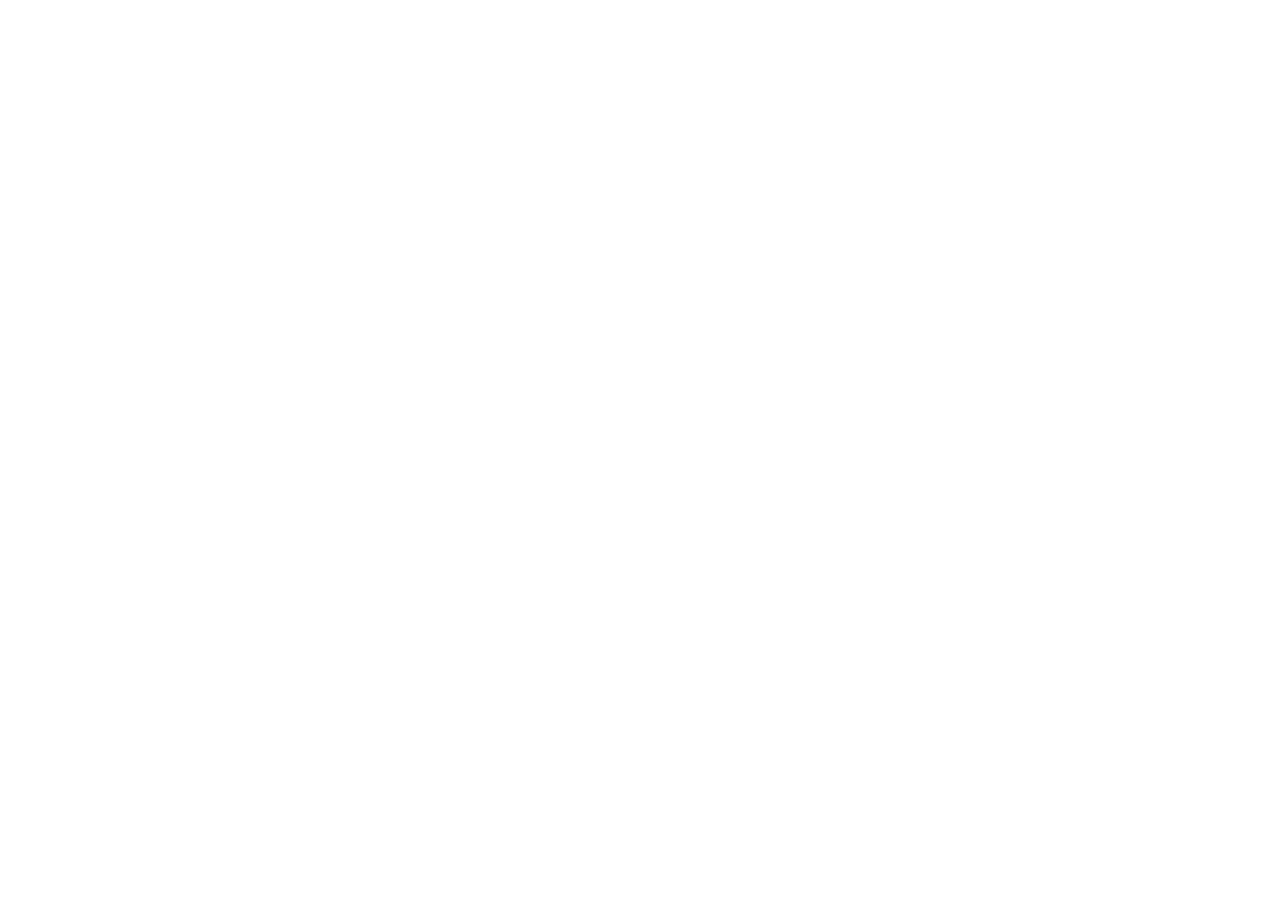
==== index.html @ 35a9e6b8 "refactor: delete string with trailing whitespace" ====
<!DOCTYPE html>
<html lang="en">
<head>
    <meta charset="UTF-8">
    <meta http-equiv="X-UA-Compatible" content="IE=edge">
    <meta name="viewport" content="width=device-width, initial-scale=1.0">
    <title>CV</title>
    <link rel="stylesheet" href="style.css">
</head>
<body>

</body>
</html>
---- style.css ----
* {
	padding: 0px;
	margin: 0px;
	border: none;
}

*,
*::before,
*::after {
	box-sizing: border-box;
}

:focus,
:active {
	/*outline: none;*/
}

a:focus,
a:active {
	/* outline: none;*/
}

/* Links */

a, a:link, a:visited  {
    /* color: inherit; */
    text-decoration: none;
    /* display: inline-block; */
}

a:hover  {
    /* color: inherit; */
    text-decoration: none;
}

/* Common */

aside, nav, footer, header, section, main {
	display: block;
}

h1, h2, h3, h4, h5, h6, p {
    font-size: inherit;
	font-weight: inherit;
}

ul, ul li {
	list-style: none;
}

img {
	vertical-align: top;
}

img, svg {
	max-width: 100%;
	height: auto;
}

address {
  font-style: normal;
}

/* Form */

input, textarea, button, select {
	font-family: inherit;
    font-size: inherit;
    color: inherit;
    background-color: transparent;
}

input::-ms-clear {
	display: none;
}

button, input[type="submit"] {
    display: inline-block;
    box-shadow: none;
    background-color: transparent;
    background: none;
    cursor: pointer;
}

input:focus, input:active,
button:focus, button:active {
    outline: none;
}

button::-moz-focus-inner {
	padding: 0;
	border: 0;
}

label {
	cursor: pointer;
}

legend {
	display: block;
}
/*=========================================*/
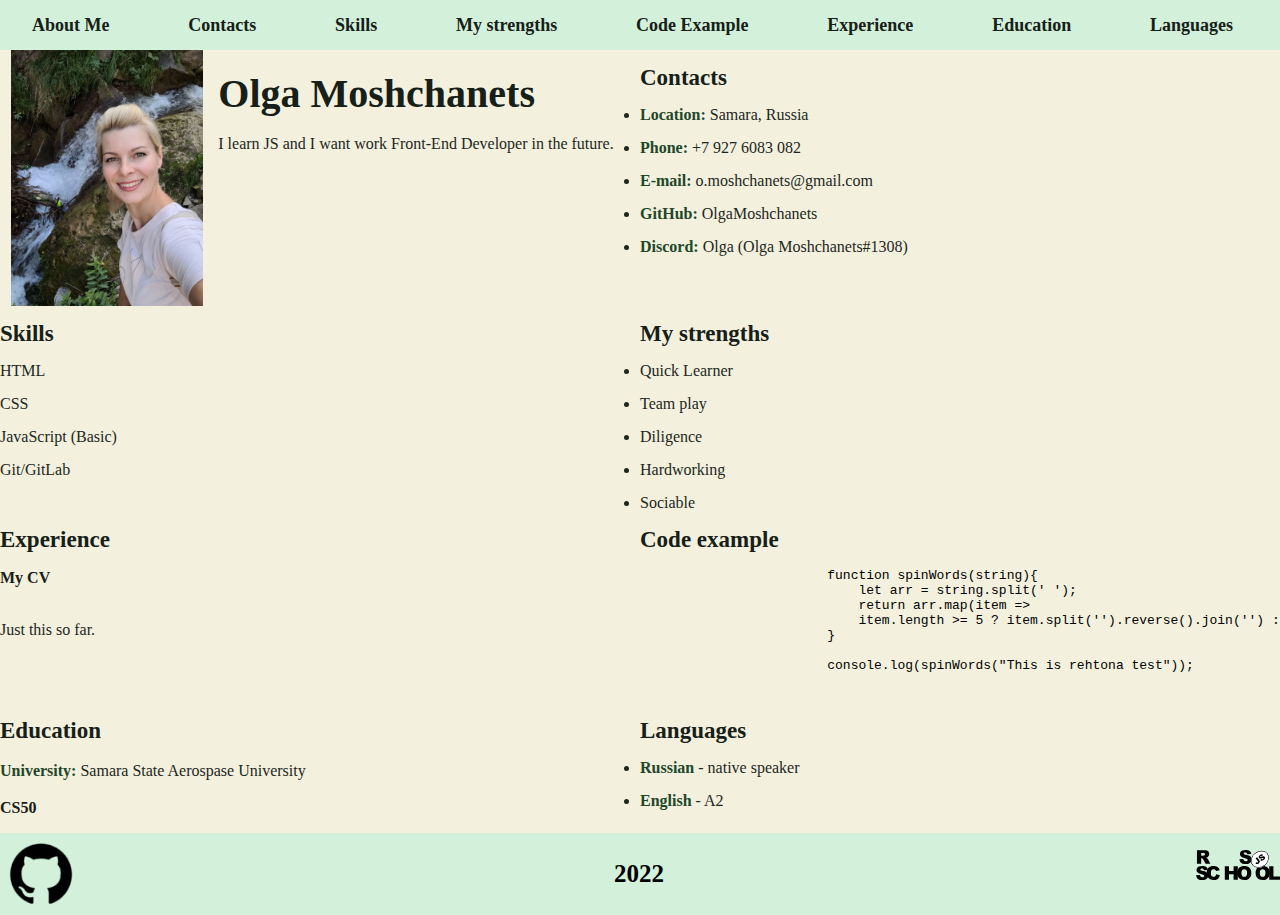
==== commit 7ba8f3b4: "feat: add CV using HTML + CSS" ====
--- a/index.html
+++ b/index.html
@@ -8,6 +8,130 @@
     <link rel="stylesheet" href="style.css">
 </head>
 <body>
-
+    <header class="header">
+        <div class="container">
+            <nav class="nav">
+                <ul class="nav-ul">
+                    <li class="nav-item">
+                        <a href="#aboute-me" class="nav-link">About Me</a>
+                    </li>
+                    <li class="nav-item">
+                        <a href="#contacts" class="nav-link">Contacts</a>
+                    </li>
+                    <li class="nav-item">
+                        <a href="#skills" class="nav-link">Skills</a>
+                    </li>
+                    <li class="nav-item">
+                        <a href="#strengths" class="nav-link">My strengths</a>
+                    </li>
+                    <li class="nav-item">
+                        <a href="#code" class="nav-link">Code Example</a>
+                    </li>
+                    <li class="nav-item">
+                        <a href="#experience" class="nav-link">Experience</a>
+                    </li>
+                    <li class="nav-item">
+                        <a href="#education" class="nav-link">Education</a>
+                    </li>
+                    <li class="nav-item">
+                        <a href="#languages" class="nav-link">Languages</a>
+                    </li>
+                </ul>
+            </nav>
+        </div>
+    </header>
+    <main class="main">
+        <div class="container main-container">
+            <section class="about" id="aboute-me">
+                <img class="about__img" src="img/ava.jpg" alt="photo" >
+                <div class="about__item item">
+                    <h1 class="title-main">Olga Moshchanets</h1>
+                    <p class="text">I learn JS and I want work Front-End Developer in the future. </p>
+                </div>
+            </section>
+            <section class="section" id="contacts">
+                <h2 class="section-title">Contacts</h2>
+                <ul class="contacts-ul">
+                    <li class="contacts-item"><span>Location:</span> Samara, Russia</li>
+                    <li class="contacts-item"><span>Phone:</span> +7 927 6083 082</li>
+                    <li class="contacts-item"><span>E-mail:</span> o.moshchanets@gmail.com</li>
+                    <li class="contacts-item"><span>GitHub:</span> OlgaMoshchanets</li>
+                    <li class="contacts-item"><span>Discord:</span> Olga (Olga Moshchanets#1308)</li>
+                </ul>
+            </section>
+            <section class="section" id="skills">
+                <h2 class="section-title">Skills</h2>
+                <ul class="skills-ul">
+                    <li class="skills-item">HTML</li>
+                    <li class="skills-item">CSS</li>
+                    <li class="skills-item">JavaScript (Basic)</li>
+                    <li class="skills-item">Git/GitLab</li>
+                </ul>
+            </section>
+            <section class="section" id="strengths">
+                <h2 class="section-title">My strengths</h2>
+                <ul class="strengths-ul">
+                    <li class="strengths-item">Quick Learner</li>
+                    <li class="strengths-item">Team play</li>
+                    <li class="strengths-item">Diligence</li>
+                    <li class="strengths-item">Hardworking</li>
+                    <li class="strengths-item">Sociable</li>
+                </ul>
+            </section>
+            <section class="section" id="experience">
+                <h2 class="section-title">Experience</h2>
+                <a class="link" href="https://OlgaMoshchanets.github.io/rsschool-cv/">My CV</a>
+                <p class="text">Just this so far.</p>
+            </section>
+            <section class="section" id="code">
+                <h2 class="section-title">Code example</h2>
+                <pre class="code">
+                    <code>
+                        function spinWords(string){
+                            let arr = string.split(' ');
+                            return arr.map(item => 
+                            item.length >= 5 ? item.split('').reverse().join('') : item).join(" ");
+                        }
+                        
+                        console.log(spinWords("This is rehtona test"));
+                    </code>
+                </pre>
+            </section>
+            
+            <section class="section" id="education">
+                <h2 class="section-title">Education</h2>
+                <p class="text"><span>University:</span> Samara State Aerospase University</p>
+                <a href="https://www.youtube.com/playlist?list=PLawfWYMUziZqyUL5QDLVbe3j5BKWj42E5" class="link">CS50</a>
+            </section>
+            <section class="languages">
+                <h2 class="section-title">Languages</h2>
+                <ul class="languages-ul">
+                    <li class="item-li"><span>Russian</span> - native speaker</li>
+                    <li class="item-li"><span>English</span> - A2</li>
+                </ul>
+            </section>
+        </div>
+    </main>
+    <footer class="footer">
+        <div class="container">
+            <nav class="footer-nav">
+                <ul class="footer-item">
+                    <li class="footer-li">
+                        <a href="https://github.com/OlgaMoshchanets" class="link" target="_blank">
+                            <img src="assets/git_icon.png" alt="Git icon" width="82" >
+                        </a>
+                        
+                    </li>
+                    <li class="footer-li footer-text">2022</li>
+                    <li class="footer-li">
+                        <a href="https://rs.school/js-stage0/" class="link" target="_blank">
+                            <img src="assets/rs_school_js.svg" alt="RS School icon" width="84">
+                        </a>
+                        
+                    </li>
+                </ul>
+            </nav>
+        </div>
+    </footer>
 </body>
 </html>--- a/style.css
+++ b/style.css
@@ -22,13 +22,13 @@
 
 /* Links */
 
-a, a:link, a:visited  {
+a, a:link, a:visited {
     /* color: inherit; */
     text-decoration: none;
     /* display: inline-block; */
 }
 
-a:hover  {
+a:hover {
     /* color: inherit; */
     text-decoration: none;
 }
@@ -44,9 +44,9 @@
 	font-weight: inherit;
 }
 
-ul, ul li {
+/* ul, ul li {
 	list-style: none;
-}
+} */
 
 img {
 	vertical-align: top;
@@ -99,4 +99,179 @@
 legend {
 	display: block;
 }
-/*=========================================*/+/*=========================================*/
+body {
+	min-height: 100vh;
+	display: flex;
+	flex-direction: column;
+	justify-content: space-between;
+	background-color: rgb(243, 241, 221);
+  }
+
+.header {
+	background-color: rgb(211, 241, 218);
+}
+
+.container {
+	max-width: 1440px;
+    margin: 0 auto;
+}
+
+.nav {
+}
+
+.nav-ul {
+	display: flex;
+	flex-wrap: wrap;
+	justify-content: space-around;
+}
+
+.nav-item {
+	margin-right: 15px;
+	list-style: none;
+}
+
+.nav-link {
+	font-size: 18px;
+	font-weight: 600;
+	padding: 0 10px;
+	line-height: 50px;
+ 	color: rgb(23, 32, 24);
+	transition: 0.3s;
+}
+
+a:hover {
+	color: rgb(23, 170, 60);
+	text-decoration: underline;
+}
+
+/* ================================= */
+
+.main {
+}
+
+.main-container {
+	display: flex;
+	flex-wrap: wrap;
+}
+
+.about {
+	display: flex;
+	width: 50%;
+	justify-content: center;
+	padding-top: 0;
+	/* border-right: 2px solid rgb(33, 70, 42); */
+}
+
+.section {
+	width:  50%;
+}
+
+.about__img {
+	max-width: 30%;
+	max-height: 300px;
+
+}
+
+.about__item {
+	margin: 10px 15px;
+}
+
+.item {
+}
+
+.title-main {
+	font-size: 40px;
+	font-weight: bold;
+	margin-top: 10px;
+	color: rgb(23, 32, 24);
+}
+
+.text {
+	font-size: 16px;
+	font-weight: 400;
+	color: rgb(29, 39, 30);
+	line-height: 150%;
+	margin-top: 15px;
+}
+/* ================================== */
+
+.section-title {
+	font-size: 23px;
+	font-weight: bold;
+	margin-top: 15px;
+	color: rgb(23, 32, 24);
+}
+
+.contacts-ul {}
+
+.contacts-item {
+	font-size: 16px;
+	font-weight: 400;
+	color: rgb(29, 39, 30);
+	margin-top: 15px;
+}
+
+span {
+	font-weight: 600;
+	color: rgb(33, 70, 42);
+}
+
+.skills-item {
+	font-size: 16px;
+	font-weight: 400;
+	color:  rgb(29, 39, 30);
+	margin-top: 15px;
+
+}
+
+.strengths-item {
+	font-size: 16px;
+	font-weight: 400;
+	color: rgb(29, 39, 30);
+	margin-top: 15px;
+}
+
+.link {
+	font-size: 16px;
+	font-weight: 600;
+	line-height: 50px;
+ 	color: rgb(23, 32, 24);
+	transition: 0.3s;
+}
+
+a:hover {
+	color: rgb(23, 170, 60);
+}
+
+.item-li {
+	font-size: 16px;
+	font-weight: 400;
+	color: rgb(29, 39, 30);
+	margin-top: 15px;
+}
+
+.footer {
+	background-color: rgb(211, 241, 218);
+}
+
+.footer-item {
+	display: flex;
+	justify-content: space-between;
+	align-items: center;
+}
+
+.footer-li {
+	list-style: none;
+}
+
+.footer-text {
+	font-size: 25px;
+	font-weight: 900;
+}
+
+@media (max-width: 768px) {
+	.section {
+	  width: 100%;
+	}
+}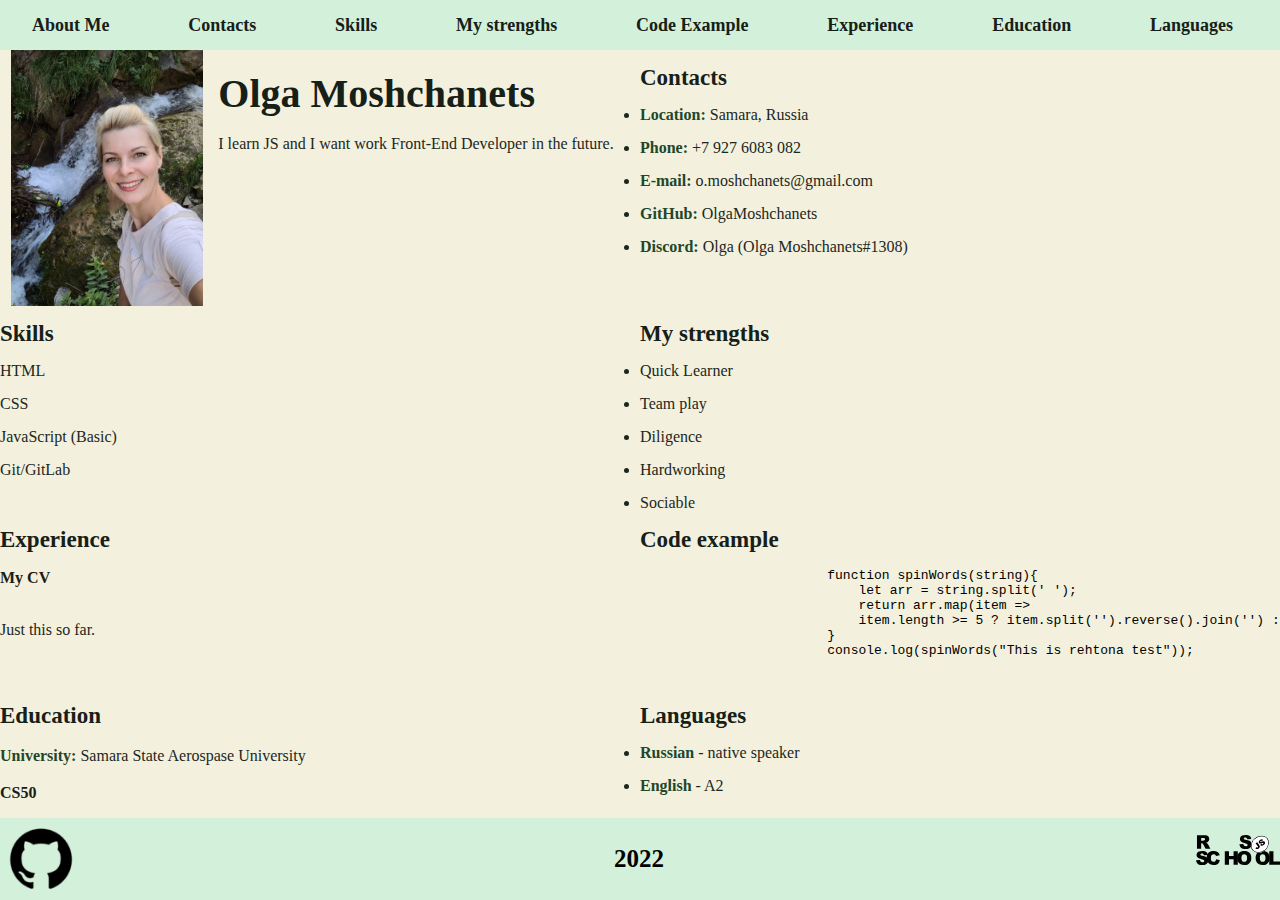
==== commit 3499d64b: "fix: space" ====
--- a/index.html
+++ b/index.html
@@ -89,21 +89,19 @@
                     <code>
                         function spinWords(string){
                             let arr = string.split(' ');
-                            return arr.map(item => 
-                            item.length >= 5 ? item.split('').reverse().join('') : item).join(" ");
+                            return arr.map(item =&gt; 
+                            item.length &gt;= 5 ? item.split('').reverse().join('') : item).join(" ");
                         }
-                        
                         console.log(spinWords("This is rehtona test"));
                     </code>
                 </pre>
             </section>
-            
             <section class="section" id="education">
                 <h2 class="section-title">Education</h2>
                 <p class="text"><span>University:</span> Samara State Aerospase University</p>
                 <a href="https://www.youtube.com/playlist?list=PLawfWYMUziZqyUL5QDLVbe3j5BKWj42E5" class="link">CS50</a>
             </section>
-            <section class="languages">
+            <section class="languages" id="languages">
                 <h2 class="section-title">Languages</h2>
                 <ul class="languages-ul">
                     <li class="item-li"><span>Russian</span> - native speaker</li>
@@ -120,14 +118,12 @@
                         <a href="https://github.com/OlgaMoshchanets" class="link" target="_blank">
                             <img src="assets/git_icon.png" alt="Git icon" width="82" >
                         </a>
-                        
                     </li>
                     <li class="footer-li footer-text">2022</li>
                     <li class="footer-li">
                         <a href="https://rs.school/js-stage0/" class="link" target="_blank">
                             <img src="assets/rs_school_js.svg" alt="RS School icon" width="84">
                         </a>
-                        
                     </li>
                 </ul>
             </nav>
